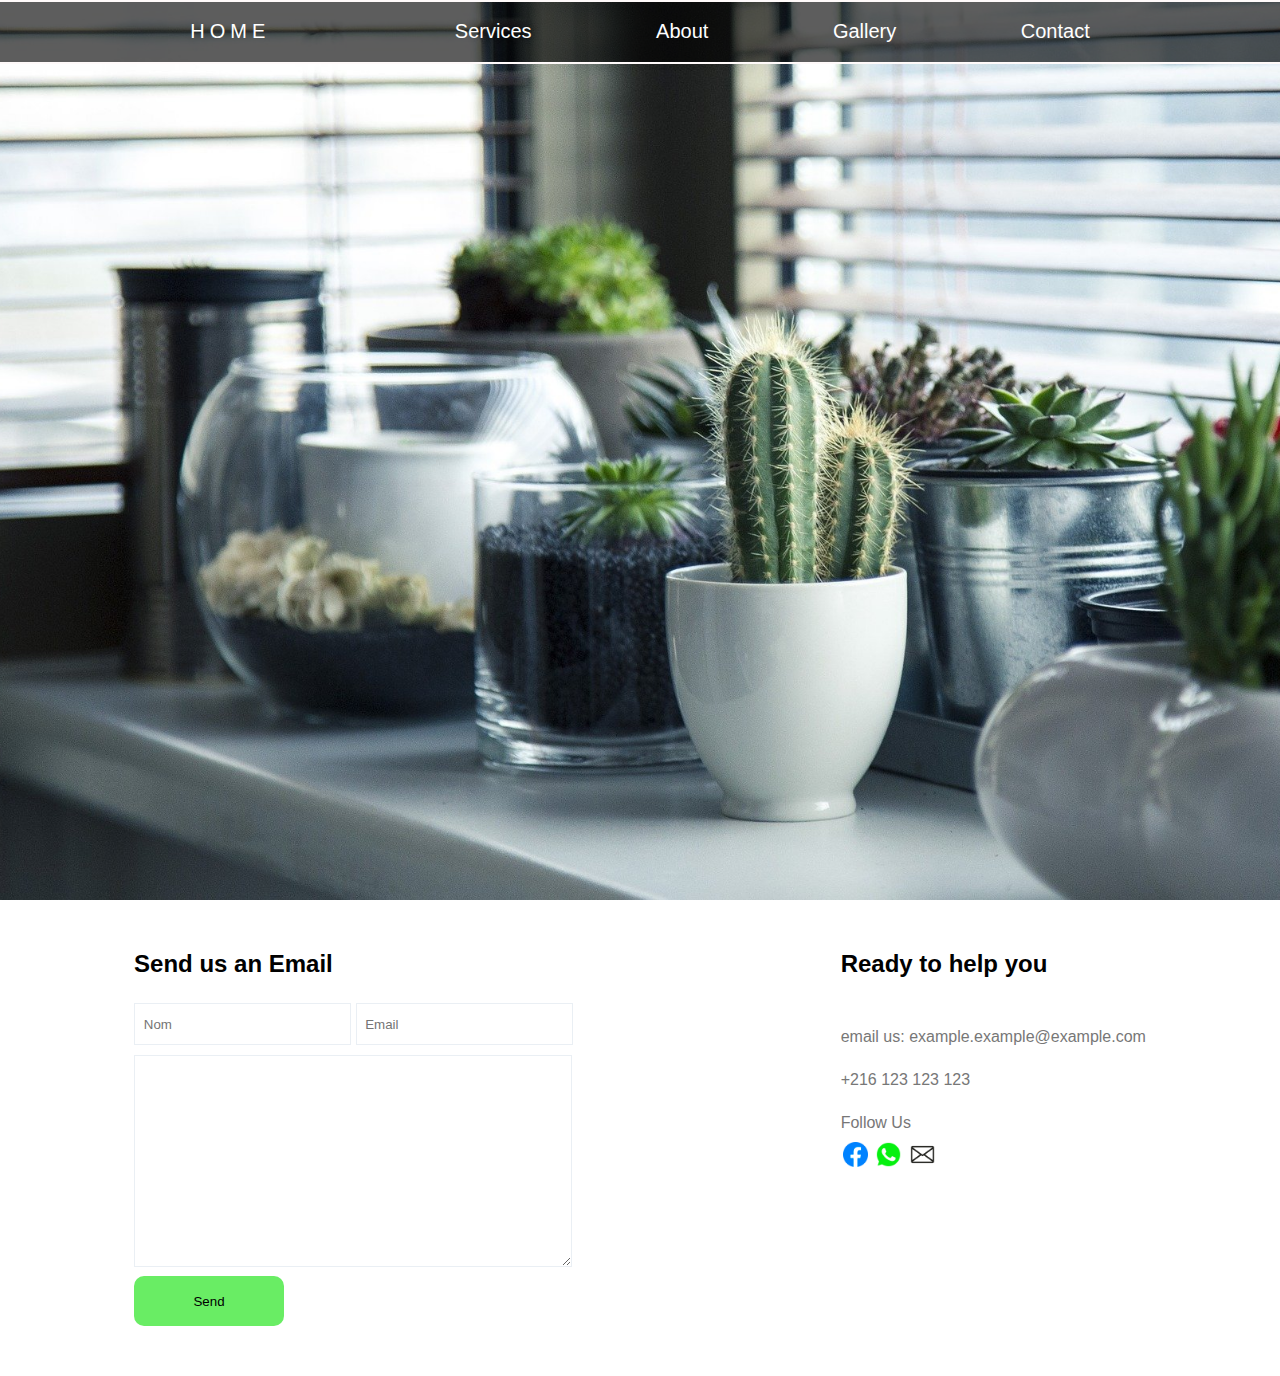
==== services.html @ e473ff26 "Services" ====
<!DOCTYPE html>
<html lang="en">
<head>
    <meta charset="UTF-8">
    <meta name="viewport" content="width=device-width, initial-scale=1.0">
    <title>Document</title>
    <link rel="stylesheet" href="CSS/style.css">
</head>
<body>
    <div class="Scontainer">
<!--Top nav-->
        <div class="display-top-nav">
            <nav class="top-nav">
                <ul class="top-nav-list">
                    <li class="top-nav-item home">
                        <a class="top-nav-link" href="index.html">HOME</a>
                    </li>
                    <li class="top-nav-item">
                        <a class="top-nav-link" href="#">Services</a>
                    </li>
                    <li class="top-nav-item">
                        <a class="top-nav-link" href="#">About</a>
                    </li>
                    <li class="top-nav-item">
                        <a class="top-nav-link" href="#">Gallery</a>
                    </li>
                    <li class="top-nav-item">
                        <a class="top-nav-link" href="#">Contact</a>
                    </li>
                </ul>
            </nav>
        </div>
        
<!--Top nav-->
        
<!--mobile nav-->
        <div class="display-nav">
            <nav class="navbar">
                <div class="hamburger">
                    <div class="line line-1"></div>
                    <div class="line line-2"></div>
                    <div class="line line-3"></div>
                </div>
        
                <ul class="nav-list">
                    <li class="nav-item  home top-homea">
                        <a class="nav-link home" href="index.html">Home</a>
                    </li>
                    <li class="nav-item">
                        <a class="nav-link" href="#">Services</a>
                    </li>
                    <li class="nav-item">
                        <a class="nav-link" href="#">About</a>
                    </li>
                    <li class="nav-item">
                        <a class="nav-link" href="#">Gallery</a>
                    </li>
                    <li class="nav-item">
                        <a class="nav-link" href="#">Contact</a>
                    </li>
                </ul>
                        
            </nav>
        </div>
    </div>
<!--Contact-->
<div class="contact">
    <div class="cn mailUs">
        <h2 class="inp-head">Send us an Email</h2>
        <input class="inp usr" type="Name" placeholder=" Nom">
        <input class="inp mail" type="email" placeholder=" Email">
        <br>
        <textarea placeholder=" Votre message" name="content" id="mailUs" cursor="0">
        </textarea>
        <br>
        <button class="send-btn">Send</button>
    </div>
    <div class="cn simpleHelp">
        <h2 class="sh-Head sh-item">Ready to help you</h2>
        <p class="sh-Par par1 sh-item">email us: example.example@example.com</p>
        <p class="sh-Par par2 sh-item">+216 123 123 123</p>
        <p class="sh-Par par3 sh-item">Follow Us<br>
            <a href="https://www.facebook.com/abdsattarhannachi"><img class="fb-ico ico" src="img/fb.png" alt="facebook-icon"></a>
            <a href=""><img class="wassap-ico ico" src="img/wassap.png" alt="wassap-icon"></a>
            <a href=""><img class="mail-ico ico" src="img/iconfinder_00-ELASTOFONT-STORE-READY_mail_2703074.png" alt="mail-icon"></a>
        </p>
    </div>
</div>
<!--Contact-->
<script src="JS/main.js"></script>
</body>
</html>
---- CSS/style.css ----
*{
    margin: 0;
    padding: 0;
}

body{
    height: 100vh;
    width: 100%
}

.container {
    background: url("../img/gardening-690940_1920.jpg") center;
    background-size: cover;
    background-repeat: no-repeat;
    height: 107%;
    width: 100%;
}
.Scontainer{
    background: url("../img/pots.jpg") center;
    background-size: cover;
    background-repeat: no-repeat;
    height: 100vh;
}

.logo{
    float:left;
    filter: opacity(88%);
    position: absolute;
    
    top: -15px;

}


.top-nav{

    display: flex;

    justify-content: center;
    width: 100%;
    background: rgba(0, 0, 0, 0.637);
    height: 60px;
    align-items: center;
    border-top: solid 2px snow;
    border-bottom: solid 2px snow;

}

.top-nav-list{
    width: 80%;
    display: flex;
    justify-content: space-around;
}

.home{
    margin-right: 60px;
    letter-spacing: 5px;
}

.top-nav-item{
    font-family: 'Itim', cursive;
    padding: 10px;
    list-style: none;
    text-decoration: none;
    cursor: pointer;

}

.top-nav-link{
    font-family: 'Noto Sans SC', sans-serif;
    color: rgb(255, 255, 255);
    font-size: 20px;
    text-decoration: none;
}

.top-nav-link::after{
    content: '';
    display: block;
    width: 0;
    height: 2px;
    background: rgb(255, 255, 255);
}

.top-nav-link:hover::after {
    width: 100%;
    transition: width .3s;
}

.navbar{
    width: 300px;
    height: 100%;
    background: rgba(0, 0, 0, 0.637);
    position: fixed;
    top: 0;
    right: -300px;
    display: flex;
    justify-content: center;
    align-items: center;
    border-radius: 20% 0 0 0;
    transition: right .8s;
}

.change {
    right: 0;
}

.hamburger{
    width: 35px;
    height: 30px;
    position: fixed;
    top: 50px;
    right: 50px;
    display: flex;
    flex-direction: column;
    justify-content: space-around;
    cursor: pointer;
}
.line{
    width: 90%;
    height: 3px;
    background-color: #72cf0ecc;
    transition: all 0.8s;
}
.change .line-1{
    transform: rotateZ(-405deg) translate(-8px, 6px);
}
.change .line-2{
    opacity: 0;
}
.change .line-3{
    transform: rotateZ(405deg) translate(-8px, -6px);
}
.nav-list{
    text-align: right;
}
.nav-item{
    font-family: 'Itim', cursive;
    list-style: none;
    margin: 25px;
    cursor: pointer;

}
.nav-link{
    font-family: 'Noto Sans SC', sans-serif;
    text-decoration: none;
    font-size: 22px;
    color: rgb(255, 255, 255);
    font-weight: 300;
    letter-spacing: 1px;
    text-transform: uppercase; 
}

.nav-link::after{
    content: '';
    display: block;
    width: 0;
    height: 2px;
    background: rgb(255, 255, 255);
}

.nav-link:hover::after {
    width: 100%;
    transition: .3s;
}


.intro{
    height: 90vh;
    display: flex;
    flex-direction: column;

    align-items: center;
    text-align: center;
    justify-content: center;
}

.intro-item{
    margin: 20px;
    font-family: 'Lato', sans-serif;
}
.intro-headders{
    color: snow;
    font-size: 60px;
}
.intro-button{
    border-radius: 0 50px 0 50px;
    height: 80px;
    width: 200px;
    background: #72cf0ecc;
    font-family: 'Lato', sans-serif;
    font-size: 25px;
    cursor: pointer;
    color: snow;
    border: none;

}

.intro-paragraph{
    color: snow; 
    font-size: 30px;
    font-family: 'Lato', sans-serif;
}
.intro-button:hover{
    background: #9cff32cc;
    transition: .3s;
}

.contact{
    font-family: 'Lato', sans-serif;
    background-color: #ffff;
    display: flex;
    justify-content: space-around;
    flex-wrap: wrap;
}

.inp-head{
    margin-bottom: 25px;
    color: black;
}

.cn{
    display: inline-block;
    margin: 50px 0 50px 0;
}

#mailUs{
    border: solid 1px #eaeff4;
    outline: none;
    width: 416px;
    height: 190px;
    padding: 10px;
    margin-bottom: 5px;
}

.inp{
    padding: 5px;
    outline: none;
    border: solid 1px #eaeff4;
    height: 30px;
    width: 205px;
    margin: 0 0 10px 0;
}

.send-btn{
    border: none;
    border-radius: 10px;
    width: 150px;
    height: 50px;
    background-color: rgb(105, 237, 100);
    cursor: pointer;

}
.send-btn:hover{
    background: rgba(105, 237, 100, 0.527);
    transition: .3s;
}

.sh-Head {
    margin-bottom: 50px;
    color: black;
}
.sh-Par{
    color: rgb(119, 119, 119);
    margin-bottom: 25px;
}
.ico{
    height: 25px;
    width: 25px;
    margin: 10px 2px;
    cursor: pointer;
    filter: saturate(200%);
}



@media screen and (min-width: 720px){
    .display-nav{
        display: none;
    }
}

@media screen and (max-width: 1080px){
    .intro-headders{
        font-size: 50px;
    }
}

@media screen and (max-width: 720px){

    .display-top-nav{
        display: none;
    }

    .intro-headders{

        font-size: 50px;
        margin: 100px 0 50px 0;
    }
    .inp{
        width: 147px;
    }
    #mailUs{
        width: 300px;
    }
}
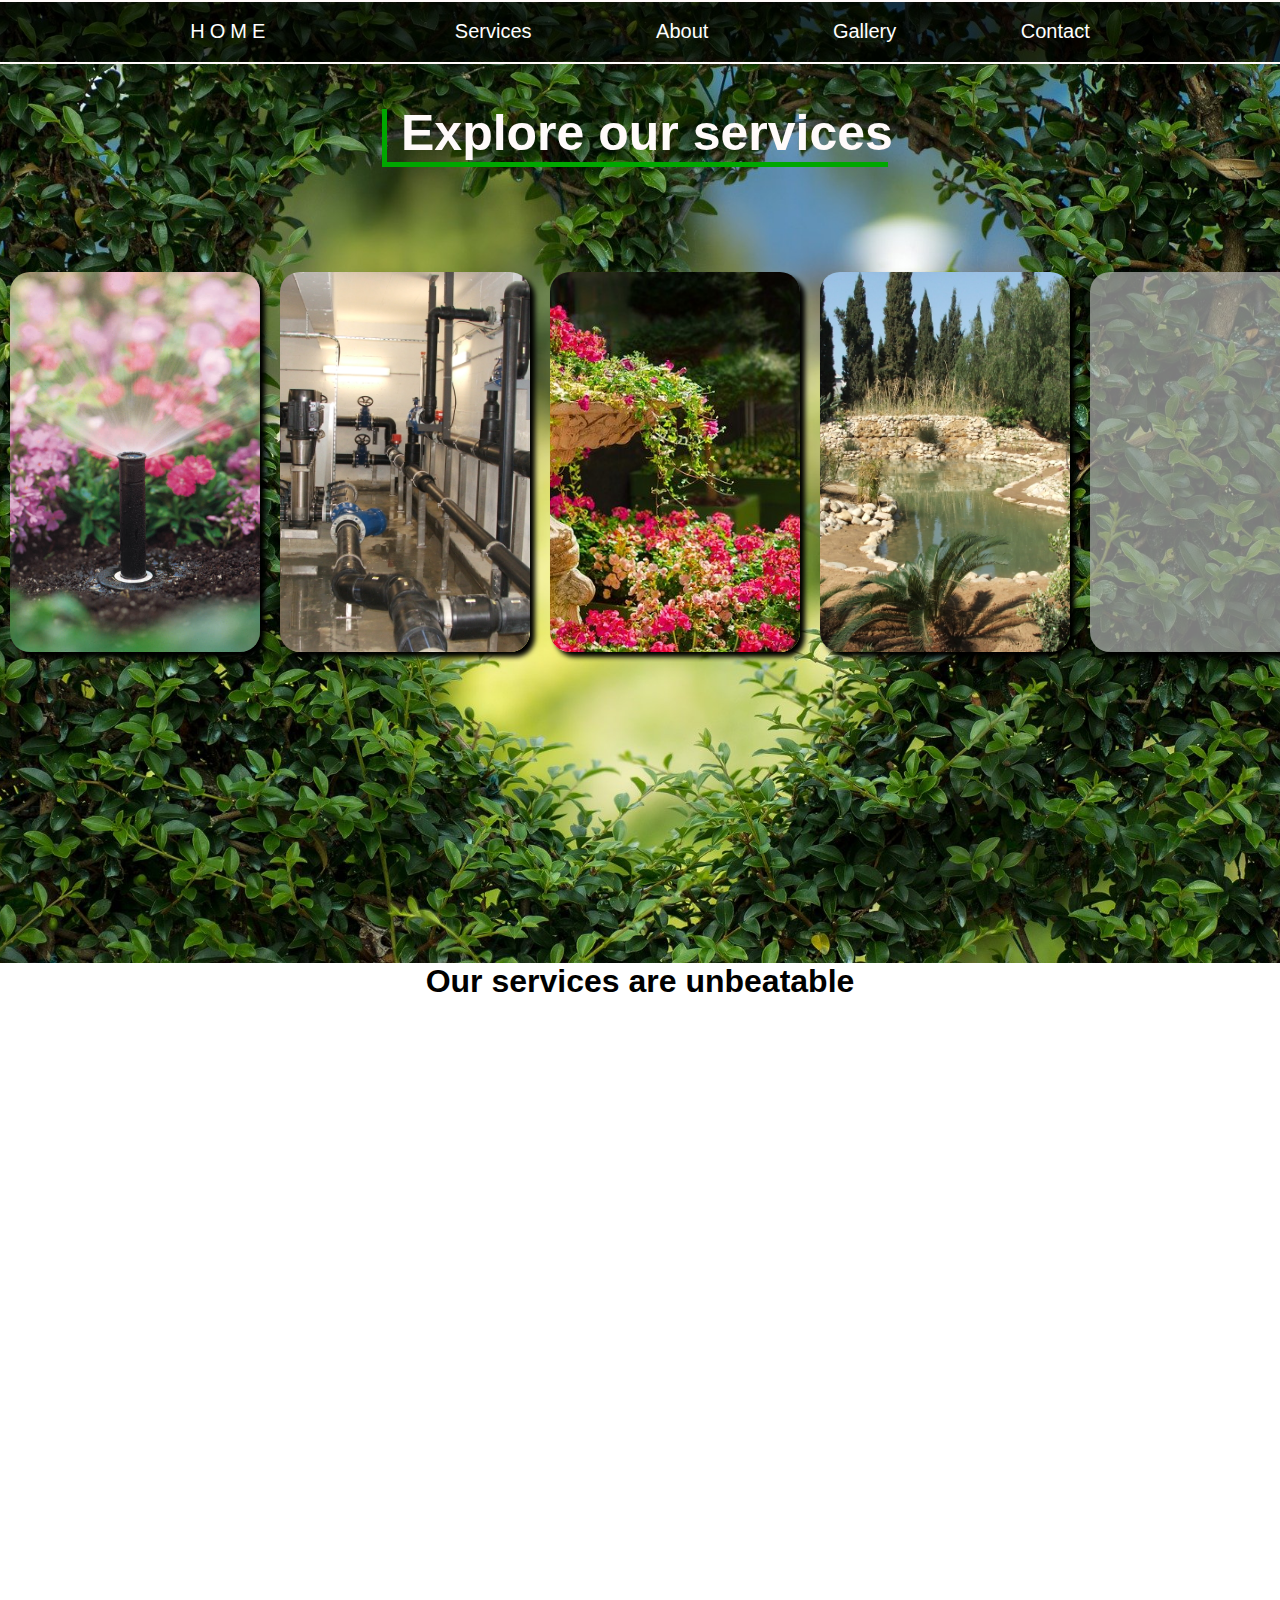
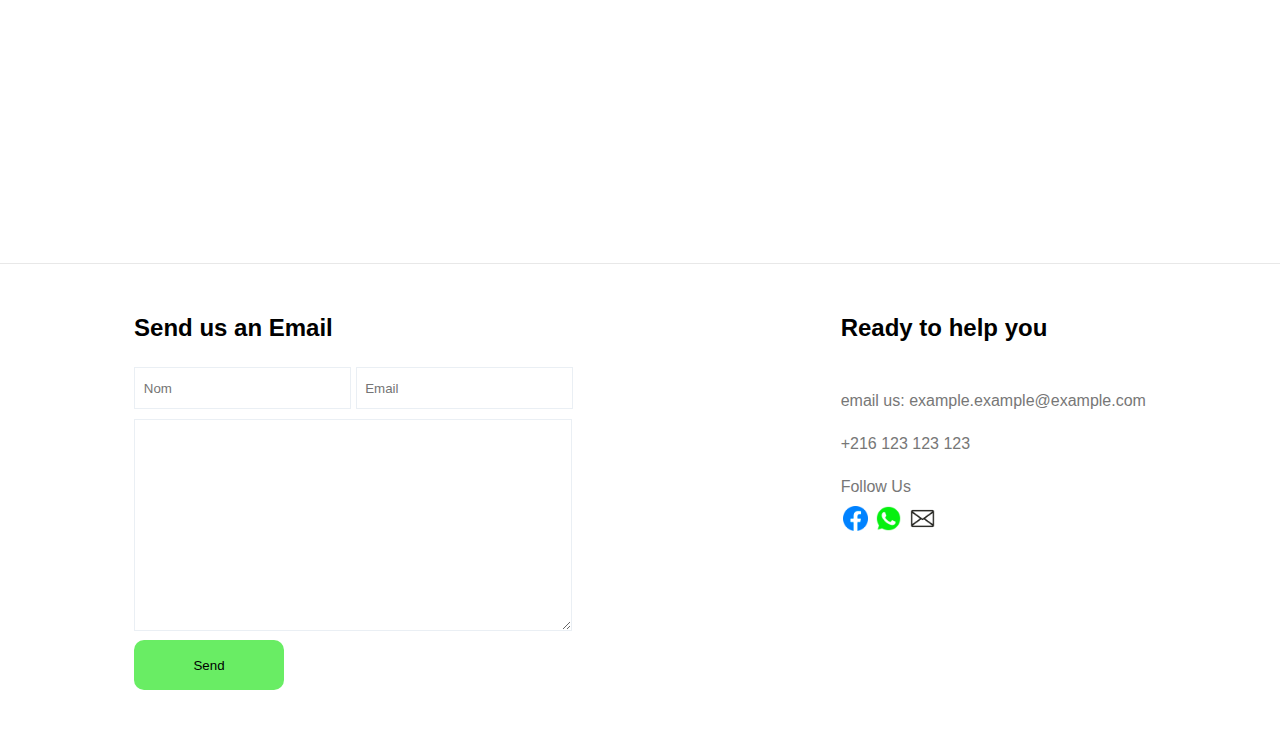
==== commit 9f304b48: "NEW Update" ====
--- a/services.html
+++ b/services.html
@@ -5,6 +5,8 @@
     <meta name="viewport" content="width=device-width, initial-scale=1.0">
     <title>Document</title>
     <link rel="stylesheet" href="CSS/style.css">
+    <link rel="preconnect" href="https://fonts.gstatic.com">
+    <link href="https://fonts.googleapis.com/css2?family=Fjalla+One&display=swap" rel="stylesheet">
 </head>
 <body>
     <div class="Scontainer">
@@ -62,7 +64,41 @@
                         
             </nav>
         </div>
+<!--services-->
+        <header class="H-mother">
+            <h1 class="H-1">&nbsp;Explore our services</h1>
+        </header>
+        <div class="services">
+            <div class="services-item s1">
+                
+            </div>
+            <div class="services-item s2">
+                
+            </div>
+            <div class="services-item s3">
+                
+            </div>
+            <div class="services-item s4">
+                
+            </div>
+            <div class="services-item s5">
+                
+            </div>
+            <div class="services-item s6">
+                
+            </div>
+            <div class="services-item s7">
+                
+            </div>
+        </div>
     </div>
+<!--Exclusive-->
+    <div class="exclusive">
+        <div class="content">
+            <h1>Our services are unbeatable</h1>
+        </div>
+    </div>
+<!--Exclusive-->
 <!--Contact-->
 <div class="contact">
     <div class="cn mailUs">
--- a/CSS/style.css
+++ b/CSS/style.css
@@ -14,12 +14,6 @@
     background-repeat: no-repeat;
     height: 107%;
     width: 100%;
-}
-.Scontainer{
-    background: url("../img/pots.jpg") center;
-    background-size: cover;
-    background-repeat: no-repeat;
-    height: 100vh;
 }
 
 .logo{
@@ -87,6 +81,7 @@
 }
 
 .navbar{
+    z-index: 2;
     width: 300px;
     height: 100%;
     background: rgba(0, 0, 0, 0.637);
@@ -271,12 +266,77 @@
     filter: saturate(200%);
 }
 
-
-
+.Scontainer{
+    z-index: -1;
+    background: url("../img/heart-1192662_1920.jpg") center;
+    background-size: cover;
+    background-repeat: no-repeat;
+    height: 107vh;
+}
+
+.H-mother{
+    display: flex;
+    height: 138px;
+    align-items: center;
+    justify-content: center;
+}
+.H-1{
+    color:  snow;
+    box-shadow: -5px 5px rgb(0, 167, 0);
+    font-size: 50px;
+    font-family: 'Lato', sans-serif;
+}
+
+
+.services-item{
+    height: 380px;
+    border-radius: 20px;
+    box-shadow: 5px 5px 5px ;
+    background-color: rgba(192, 192, 192, 0.651);
+    margin: 10px;
+    width: 250px;
+}
+
+.s1{
+    background: url(../img/2/Gros\ plan\ Tuyère.jpg) center no-repeat;
+    background-size: cover;
+}
+
+.s2{
+    background: url(../img/3/abc\ 010.JPG) center no-repeat;
+    background-size: cover;
+}
+.s3{
+    background: url(../img/4/garden-670516_640.jpg) center no-repeat;
+    background-size: cover;
+}
+.s4{
+    background: url(../img/5/122.JPG) center no-repeat;
+    background-size: cover;
+}
+
+.exclusive{
+    height: 100vh;
+    border-bottom: 1px solid rgba(192, 192, 192, 0.363);
+    font-family: 'Lato', sans-serif;
+
+}
+.exclusive .content{
+    text-align: center;
+}
 @media screen and (min-width: 720px){
     .display-nav{
         display: none;
     }
+    .services{
+        display: flex;
+        overflow-x: auto;
+        height: auto;
+        margin-top: 60px;
+    }
+    .services-item{
+        min-width: 250px;
+    }
 }
 
 @media screen and (max-width: 1080px){
@@ -302,4 +362,17 @@
     #mailUs{
         width: 300px;
     }
+    .H-1{
+        font-size: 35px;
+    }
+    .services-item{
+        min-height: 400px;
+    }
+    .services{
+        display: flex;
+        flex-direction: column;
+        align-items: center;
+        overflow-x: auto;
+        max-height: 525px;
+    }
 }